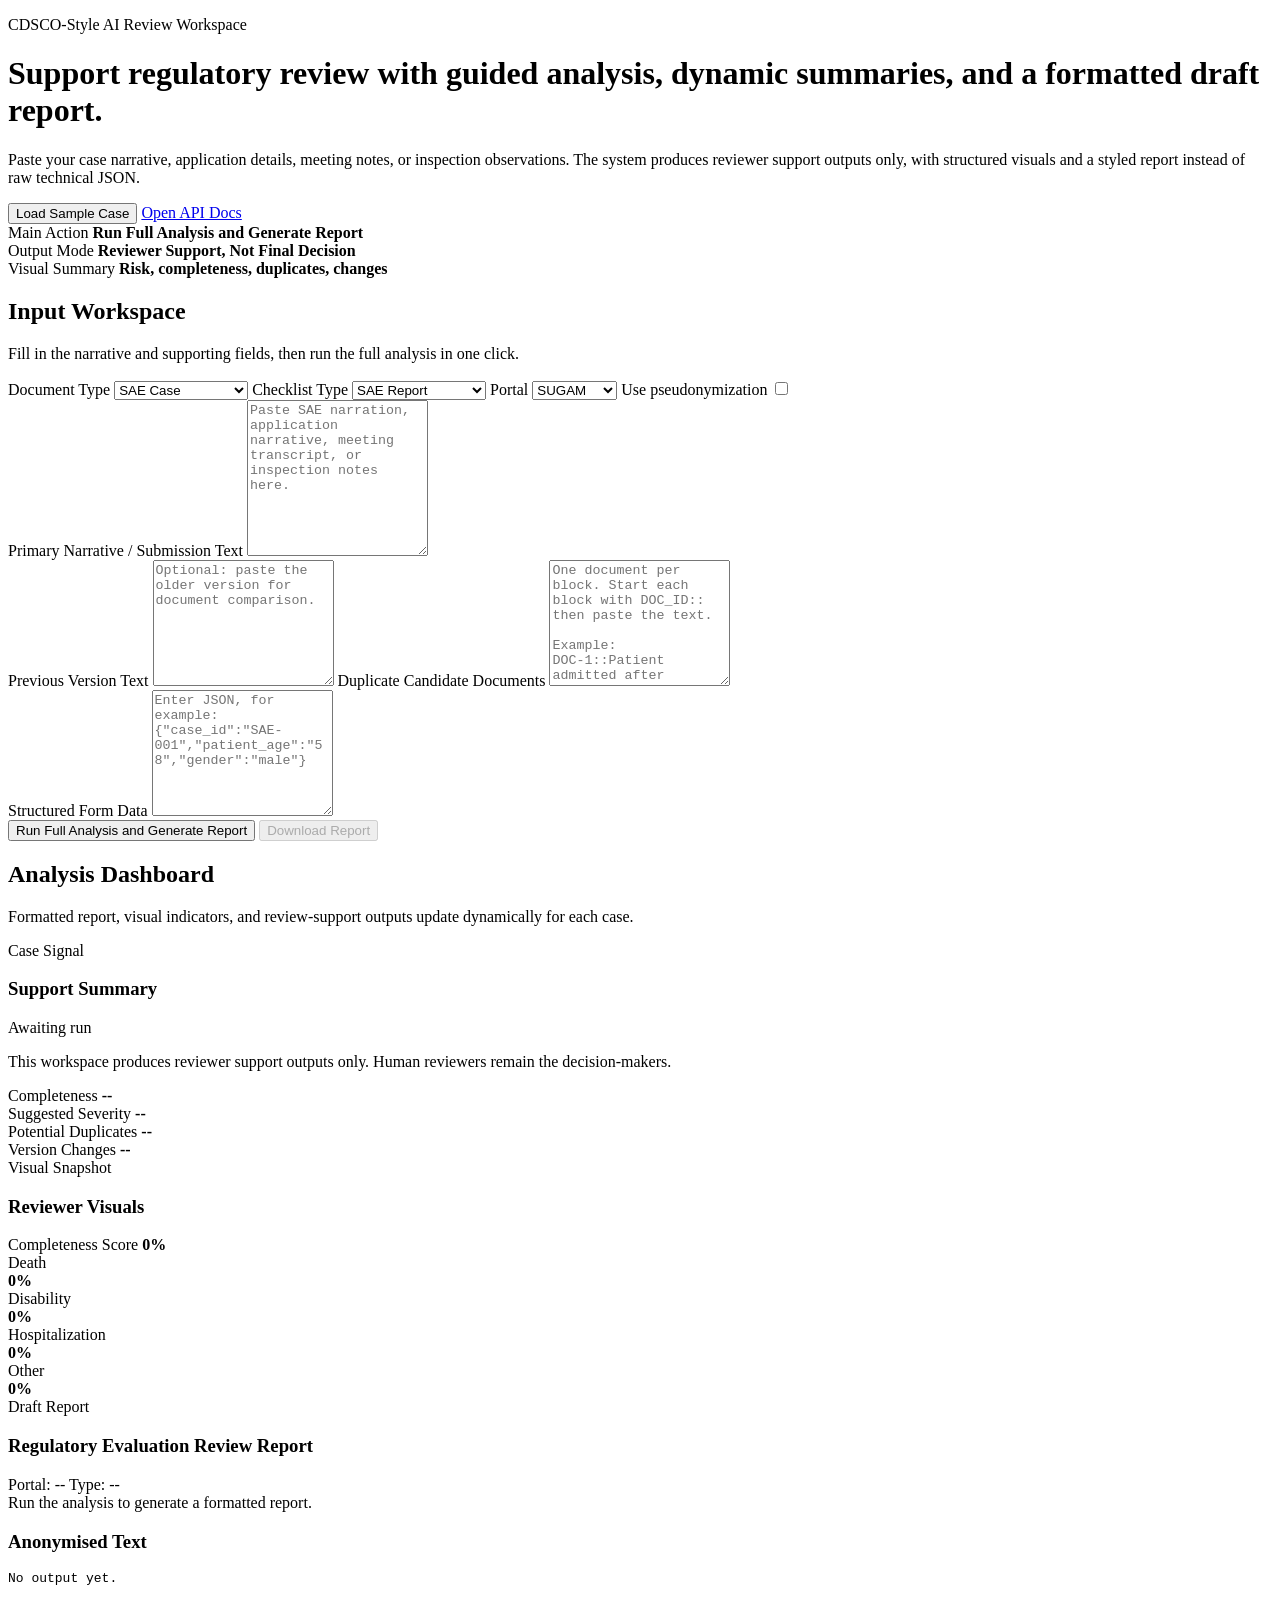
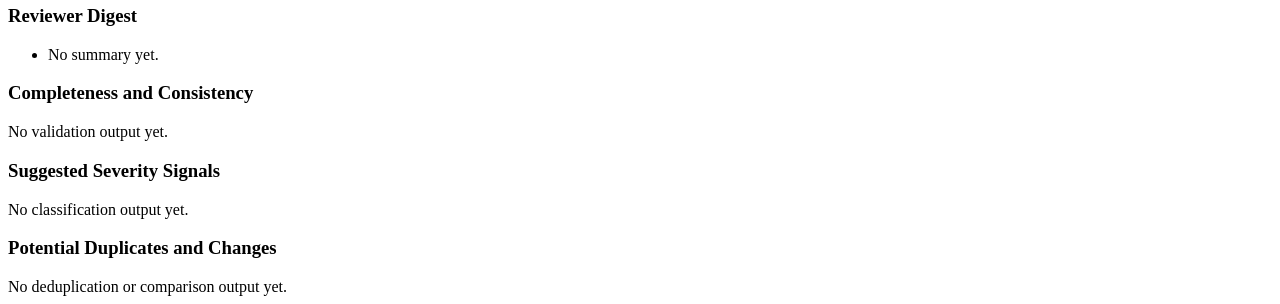
==== app/static/index.html @ 74b4c850 "Initial commit" ====
<!DOCTYPE html>
<html lang="en">
  <head>
    <meta charset="UTF-8" />
    <meta name="viewport" content="width=device-width, initial-scale=1.0" />
    <title>Regulatory Workflow Automation</title>
    <link rel="stylesheet" href="/static/style.css" />
  </head>
  <body>
    <div class="page-shell">
      <header class="hero">
        <div class="hero-copy">
          <p class="eyebrow">CDSCO-Style AI Review Workspace</p>
          <h1>Support regulatory review with guided analysis, dynamic summaries, and a formatted draft report.</h1>
          <p class="hero-text">
            Paste your case narrative, application details, meeting notes, or inspection observations. The system produces
            reviewer support outputs only, with structured visuals and a styled report instead of raw technical JSON.
          </p>
          <div class="hero-actions">
            <button id="load-sample" class="button button-primary">Load Sample Case</button>
            <a class="button button-secondary" href="/docs" target="_blank" rel="noreferrer">Open API Docs</a>
          </div>
        </div>
        <div class="hero-card">
          <div class="metric">
            <span class="metric-label">Main Action</span>
            <strong>Run Full Analysis and Generate Report</strong>
          </div>
          <div class="metric">
            <span class="metric-label">Output Mode</span>
            <strong>Reviewer Support, Not Final Decision</strong>
          </div>
          <div class="metric">
            <span class="metric-label">Visual Summary</span>
            <strong>Risk, completeness, duplicates, changes</strong>
          </div>
        </div>
      </header>

      <main class="layout">
        <section class="panel form-panel">
          <div class="panel-heading">
            <h2>Input Workspace</h2>
            <p>Fill in the narrative and supporting fields, then run the full analysis in one click.</p>
          </div>

          <div class="field-grid">
            <label class="field">
              <span>Document Type</span>
              <select id="document-type">
                <option value="sae_case">SAE Case</option>
                <option value="application">Clinical Application</option>
                <option value="meeting">Meeting Summary</option>
                <option value="inspection">Inspection Notes</option>
              </select>
            </label>

            <label class="field">
              <span>Checklist Type</span>
              <select id="checklist-type">
                <option value="sae_report">SAE Report</option>
                <option value="clinical_application">Clinical Application</option>
              </select>
            </label>

            <label class="field">
              <span>Portal</span>
              <select id="portal">
                <option value="SUGAM">SUGAM</option>
                <option value="MD Online">MD Online</option>
              </select>
            </label>

            <label class="field field-checkbox">
              <span>Use pseudonymization</span>
              <input id="pseudonymize" type="checkbox" />
            </label>
          </div>

          <label class="field">
            <span>Primary Narrative / Submission Text</span>
            <textarea id="main-text" rows="10" placeholder="Paste SAE narration, application narrative, meeting transcript, or inspection notes here."></textarea>
          </label>

          <div class="field-grid two-column">
            <label class="field">
              <span>Previous Version Text</span>
              <textarea id="comparison-text" rows="8" placeholder="Optional: paste the older version for document comparison."></textarea>
            </label>

            <label class="field">
              <span>Duplicate Candidate Documents</span>
              <textarea id="duplicate-text" rows="8" placeholder="One document per block. Start each block with DOC_ID:: then paste the text.&#10;&#10;Example:&#10;DOC-1::Patient admitted after adverse event...&#10;&#10;DOC-2::Patient admitted after adverse event..."></textarea>
            </label>
          </div>

          <label class="field">
            <span>Structured Form Data</span>
            <textarea id="form-data" rows="8" placeholder='Enter JSON, for example: {"case_id":"SAE-001","patient_age":"58","gender":"male"}'></textarea>
          </label>

          <div class="action-row">
            <button id="run-analysis" class="button button-primary">Run Full Analysis and Generate Report</button>
            <button id="download-report" class="button button-ghost" disabled>Download Report</button>
          </div>

          <div id="status-banner" class="status-banner hidden"></div>
        </section>

        <section class="panel output-panel">
          <div class="panel-heading">
            <h2>Analysis Dashboard</h2>
            <p>Formatted report, visual indicators, and review-support outputs update dynamically for each case.</p>
          </div>

          <div class="result-stack">
            <div class="dashboard-grid">
              <div class="result-card insight-card">
                <span class="card-kicker">Case Signal</span>
                <div class="result-title-row">
                  <h3>Support Summary</h3>
                  <span id="risk-pill" class="pill neutral">Awaiting run</span>
                </div>
                <p id="support-note" class="support-note">
                  This workspace produces reviewer support outputs only. Human reviewers remain the decision-makers.
                </p>
                <div class="stats-grid">
                  <div class="stat-box">
                    <span class="stat-label">Completeness</span>
                    <strong id="completeness-stat">--</strong>
                  </div>
                  <div class="stat-box">
                    <span class="stat-label">Suggested Severity</span>
                    <strong id="severity-stat">--</strong>
                  </div>
                  <div class="stat-box">
                    <span class="stat-label">Potential Duplicates</span>
                    <strong id="duplicates-stat">--</strong>
                  </div>
                  <div class="stat-box">
                    <span class="stat-label">Version Changes</span>
                    <strong id="changes-stat">--</strong>
                  </div>
                </div>
              </div>

              <div class="result-card chart-card">
                <span class="card-kicker">Visual Snapshot</span>
                <h3>Reviewer Visuals</h3>
                <div class="meter-block">
                  <div class="meter-header">
                    <span>Completeness Score</span>
                    <strong id="completeness-meter-label">0%</strong>
                  </div>
                  <div class="meter-track">
                    <div id="completeness-meter-fill" class="meter-fill"></div>
                  </div>
                </div>
                <div class="bar-chart">
                  <div class="bar-row">
                    <span>Death</span>
                    <div class="bar-track"><div id="bar-death" class="bar-fill severity-death"></div></div>
                    <strong id="label-death">0%</strong>
                  </div>
                  <div class="bar-row">
                    <span>Disability</span>
                    <div class="bar-track"><div id="bar-disability" class="bar-fill severity-disability"></div></div>
                    <strong id="label-disability">0%</strong>
                  </div>
                  <div class="bar-row">
                    <span>Hospitalization</span>
                    <div class="bar-track"><div id="bar-hospitalization" class="bar-fill severity-hospitalization"></div></div>
                    <strong id="label-hospitalization">0%</strong>
                  </div>
                  <div class="bar-row">
                    <span>Other</span>
                    <div class="bar-track"><div id="bar-other" class="bar-fill severity-other"></div></div>
                    <strong id="label-other">0%</strong>
                  </div>
                </div>
              </div>
            </div>

            <div class="result-card report-card">
              <div class="report-header">
                <div>
                  <span class="card-kicker">Draft Report</span>
                  <h3 id="report-title">Regulatory Evaluation Review Report</h3>
                </div>
                <div class="report-meta">
                  <span id="report-portal" class="meta-chip">Portal: --</span>
                  <span id="report-document" class="meta-chip">Type: --</span>
                </div>
              </div>
              <div id="report-view" class="report-view">
                <div class="report-placeholder">Run the analysis to generate a formatted report.</div>
              </div>
            </div>

            <div class="summary-grid">
              <div class="result-card">
                <h3>Anonymised Text</h3>
                <pre id="anonymized-view">No output yet.</pre>
              </div>
              <div class="result-card">
                <h3>Reviewer Digest</h3>
                <ul id="digest-view" class="compact-list">
                  <li>No summary yet.</li>
                </ul>
              </div>
            </div>

            <div class="summary-grid triple">
              <div class="result-card">
                <h3>Completeness and Consistency</h3>
                <div id="validation-view" class="result-body">No validation output yet.</div>
              </div>
              <div class="result-card">
                <h3>Suggested Severity Signals</h3>
                <div id="classification-view" class="result-body">No classification output yet.</div>
              </div>
              <div class="result-card">
                <h3>Potential Duplicates and Changes</h3>
                <div id="comparison-view" class="result-body">No deduplication or comparison output yet.</div>
              </div>
            </div>
          </div>
        </section>
      </main>
    </div>

    <script src="/static/app.js"></script>
  </body>
</html>
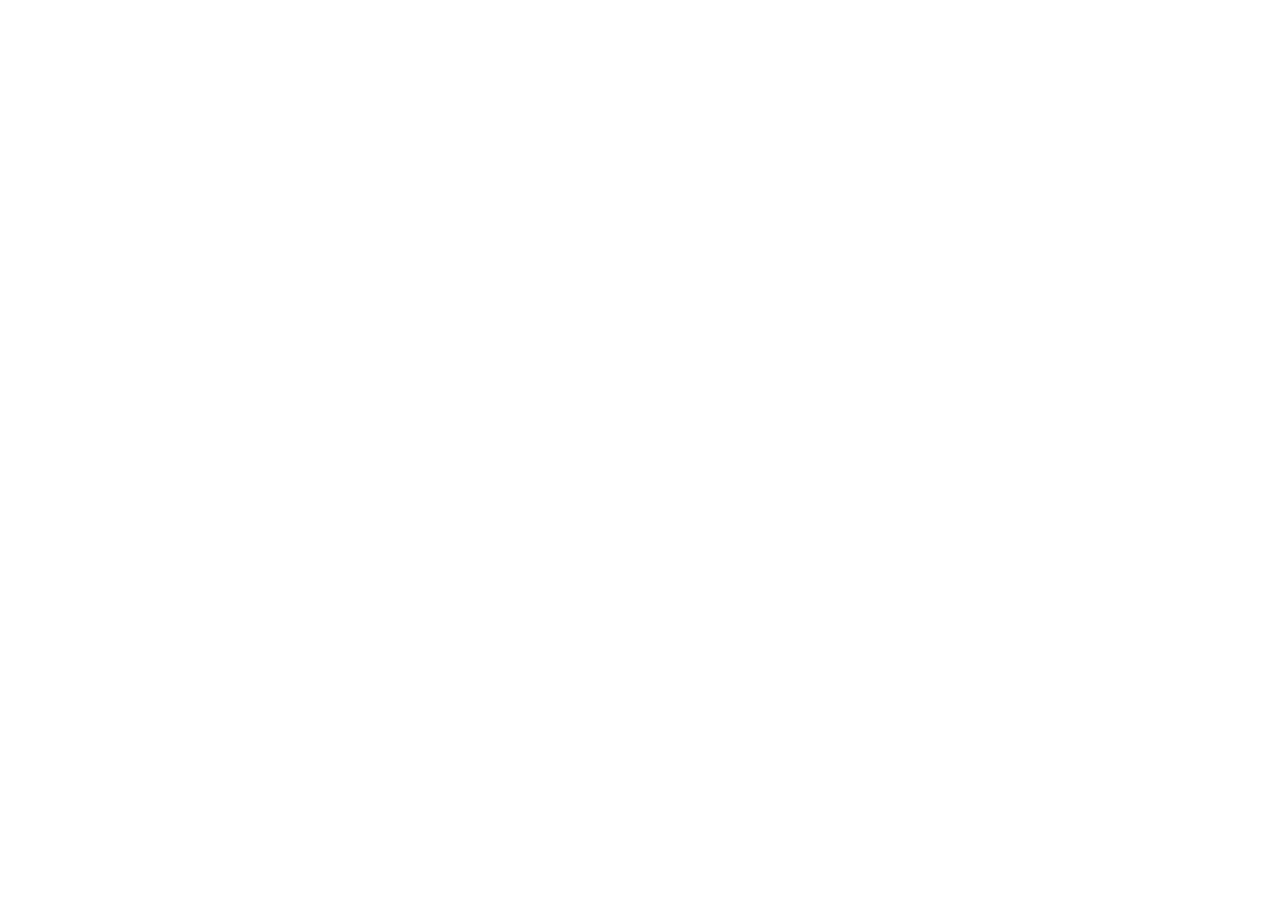
==== commit d80f7200: "Update CDSCO workflow and services" ====
--- a/app/static/index.html
+++ b/app/static/index.html
@@ -3,232 +3,11 @@
   <head>
     <meta charset="UTF-8" />
     <meta name="viewport" content="width=device-width, initial-scale=1.0" />
-    <title>Regulatory Workflow Automation</title>
+    <title>CDSCO Workflow Portal</title>
     <link rel="stylesheet" href="/static/style.css" />
   </head>
   <body>
-    <div class="page-shell">
-      <header class="hero">
-        <div class="hero-copy">
-          <p class="eyebrow">CDSCO-Style AI Review Workspace</p>
-          <h1>Support regulatory review with guided analysis, dynamic summaries, and a formatted draft report.</h1>
-          <p class="hero-text">
-            Paste your case narrative, application details, meeting notes, or inspection observations. The system produces
-            reviewer support outputs only, with structured visuals and a styled report instead of raw technical JSON.
-          </p>
-          <div class="hero-actions">
-            <button id="load-sample" class="button button-primary">Load Sample Case</button>
-            <a class="button button-secondary" href="/docs" target="_blank" rel="noreferrer">Open API Docs</a>
-          </div>
-        </div>
-        <div class="hero-card">
-          <div class="metric">
-            <span class="metric-label">Main Action</span>
-            <strong>Run Full Analysis and Generate Report</strong>
-          </div>
-          <div class="metric">
-            <span class="metric-label">Output Mode</span>
-            <strong>Reviewer Support, Not Final Decision</strong>
-          </div>
-          <div class="metric">
-            <span class="metric-label">Visual Summary</span>
-            <strong>Risk, completeness, duplicates, changes</strong>
-          </div>
-        </div>
-      </header>
-
-      <main class="layout">
-        <section class="panel form-panel">
-          <div class="panel-heading">
-            <h2>Input Workspace</h2>
-            <p>Fill in the narrative and supporting fields, then run the full analysis in one click.</p>
-          </div>
-
-          <div class="field-grid">
-            <label class="field">
-              <span>Document Type</span>
-              <select id="document-type">
-                <option value="sae_case">SAE Case</option>
-                <option value="application">Clinical Application</option>
-                <option value="meeting">Meeting Summary</option>
-                <option value="inspection">Inspection Notes</option>
-              </select>
-            </label>
-
-            <label class="field">
-              <span>Checklist Type</span>
-              <select id="checklist-type">
-                <option value="sae_report">SAE Report</option>
-                <option value="clinical_application">Clinical Application</option>
-              </select>
-            </label>
-
-            <label class="field">
-              <span>Portal</span>
-              <select id="portal">
-                <option value="SUGAM">SUGAM</option>
-                <option value="MD Online">MD Online</option>
-              </select>
-            </label>
-
-            <label class="field field-checkbox">
-              <span>Use pseudonymization</span>
-              <input id="pseudonymize" type="checkbox" />
-            </label>
-          </div>
-
-          <label class="field">
-            <span>Primary Narrative / Submission Text</span>
-            <textarea id="main-text" rows="10" placeholder="Paste SAE narration, application narrative, meeting transcript, or inspection notes here."></textarea>
-          </label>
-
-          <div class="field-grid two-column">
-            <label class="field">
-              <span>Previous Version Text</span>
-              <textarea id="comparison-text" rows="8" placeholder="Optional: paste the older version for document comparison."></textarea>
-            </label>
-
-            <label class="field">
-              <span>Duplicate Candidate Documents</span>
-              <textarea id="duplicate-text" rows="8" placeholder="One document per block. Start each block with DOC_ID:: then paste the text.&#10;&#10;Example:&#10;DOC-1::Patient admitted after adverse event...&#10;&#10;DOC-2::Patient admitted after adverse event..."></textarea>
-            </label>
-          </div>
-
-          <label class="field">
-            <span>Structured Form Data</span>
-            <textarea id="form-data" rows="8" placeholder='Enter JSON, for example: {"case_id":"SAE-001","patient_age":"58","gender":"male"}'></textarea>
-          </label>
-
-          <div class="action-row">
-            <button id="run-analysis" class="button button-primary">Run Full Analysis and Generate Report</button>
-            <button id="download-report" class="button button-ghost" disabled>Download Report</button>
-          </div>
-
-          <div id="status-banner" class="status-banner hidden"></div>
-        </section>
-
-        <section class="panel output-panel">
-          <div class="panel-heading">
-            <h2>Analysis Dashboard</h2>
-            <p>Formatted report, visual indicators, and review-support outputs update dynamically for each case.</p>
-          </div>
-
-          <div class="result-stack">
-            <div class="dashboard-grid">
-              <div class="result-card insight-card">
-                <span class="card-kicker">Case Signal</span>
-                <div class="result-title-row">
-                  <h3>Support Summary</h3>
-                  <span id="risk-pill" class="pill neutral">Awaiting run</span>
-                </div>
-                <p id="support-note" class="support-note">
-                  This workspace produces reviewer support outputs only. Human reviewers remain the decision-makers.
-                </p>
-                <div class="stats-grid">
-                  <div class="stat-box">
-                    <span class="stat-label">Completeness</span>
-                    <strong id="completeness-stat">--</strong>
-                  </div>
-                  <div class="stat-box">
-                    <span class="stat-label">Suggested Severity</span>
-                    <strong id="severity-stat">--</strong>
-                  </div>
-                  <div class="stat-box">
-                    <span class="stat-label">Potential Duplicates</span>
-                    <strong id="duplicates-stat">--</strong>
-                  </div>
-                  <div class="stat-box">
-                    <span class="stat-label">Version Changes</span>
-                    <strong id="changes-stat">--</strong>
-                  </div>
-                </div>
-              </div>
-
-              <div class="result-card chart-card">
-                <span class="card-kicker">Visual Snapshot</span>
-                <h3>Reviewer Visuals</h3>
-                <div class="meter-block">
-                  <div class="meter-header">
-                    <span>Completeness Score</span>
-                    <strong id="completeness-meter-label">0%</strong>
-                  </div>
-                  <div class="meter-track">
-                    <div id="completeness-meter-fill" class="meter-fill"></div>
-                  </div>
-                </div>
-                <div class="bar-chart">
-                  <div class="bar-row">
-                    <span>Death</span>
-                    <div class="bar-track"><div id="bar-death" class="bar-fill severity-death"></div></div>
-                    <strong id="label-death">0%</strong>
-                  </div>
-                  <div class="bar-row">
-                    <span>Disability</span>
-                    <div class="bar-track"><div id="bar-disability" class="bar-fill severity-disability"></div></div>
-                    <strong id="label-disability">0%</strong>
-                  </div>
-                  <div class="bar-row">
-                    <span>Hospitalization</span>
-                    <div class="bar-track"><div id="bar-hospitalization" class="bar-fill severity-hospitalization"></div></div>
-                    <strong id="label-hospitalization">0%</strong>
-                  </div>
-                  <div class="bar-row">
-                    <span>Other</span>
-                    <div class="bar-track"><div id="bar-other" class="bar-fill severity-other"></div></div>
-                    <strong id="label-other">0%</strong>
-                  </div>
-                </div>
-              </div>
-            </div>
-
-            <div class="result-card report-card">
-              <div class="report-header">
-                <div>
-                  <span class="card-kicker">Draft Report</span>
-                  <h3 id="report-title">Regulatory Evaluation Review Report</h3>
-                </div>
-                <div class="report-meta">
-                  <span id="report-portal" class="meta-chip">Portal: --</span>
-                  <span id="report-document" class="meta-chip">Type: --</span>
-                </div>
-              </div>
-              <div id="report-view" class="report-view">
-                <div class="report-placeholder">Run the analysis to generate a formatted report.</div>
-              </div>
-            </div>
-
-            <div class="summary-grid">
-              <div class="result-card">
-                <h3>Anonymised Text</h3>
-                <pre id="anonymized-view">No output yet.</pre>
-              </div>
-              <div class="result-card">
-                <h3>Reviewer Digest</h3>
-                <ul id="digest-view" class="compact-list">
-                  <li>No summary yet.</li>
-                </ul>
-              </div>
-            </div>
-
-            <div class="summary-grid triple">
-              <div class="result-card">
-                <h3>Completeness and Consistency</h3>
-                <div id="validation-view" class="result-body">No validation output yet.</div>
-              </div>
-              <div class="result-card">
-                <h3>Suggested Severity Signals</h3>
-                <div id="classification-view" class="result-body">No classification output yet.</div>
-              </div>
-              <div class="result-card">
-                <h3>Potential Duplicates and Changes</h3>
-                <div id="comparison-view" class="result-body">No deduplication or comparison output yet.</div>
-              </div>
-            </div>
-          </div>
-        </section>
-      </main>
-    </div>
-
-    <script src="/static/app.js"></script>
+    <div id="app"></div>
+    <script type="module" src="/static/app.js"></script>
   </body>
-</html>
+  </html>
